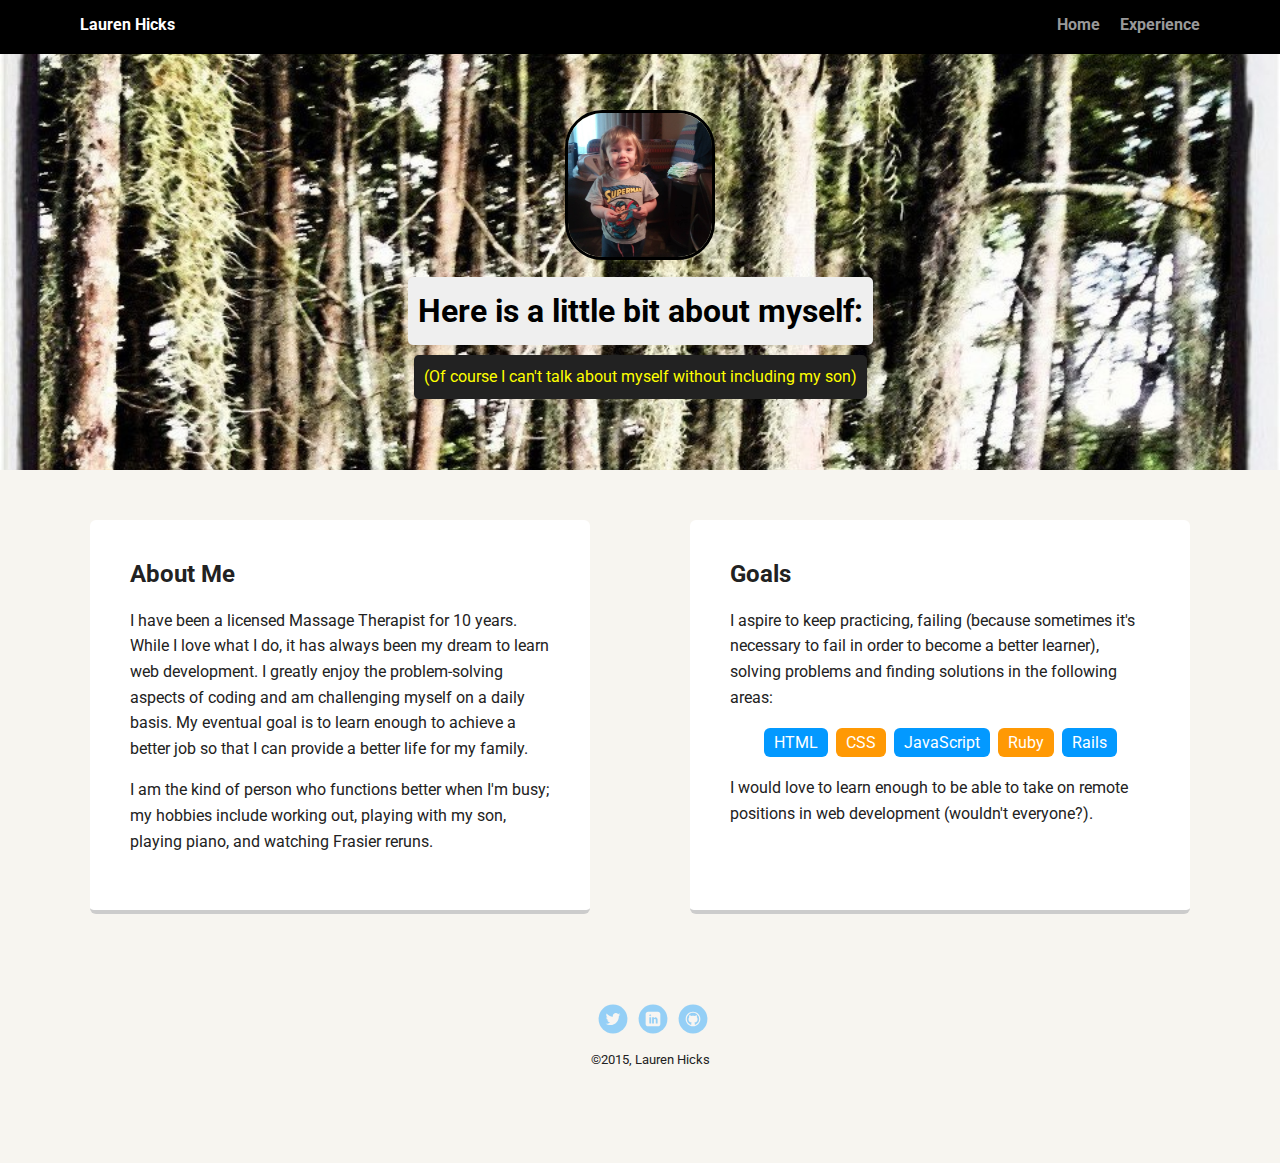
==== experience.html @ c874f332 "editing experience page" ====
<!doctype html>
<html lang="en">
<head>
  <meta charset="utf-8">
  <title>Lauren Hick's Profile</title>
  <meta name="viewport" content="width=device-width, initial-scale=1.0">
  <link rel="stylesheet" href="styles.css">
  <link href="https://fonts.googleapis.com/css?family=Muli%7CRoboto:400,300,500,700,900" rel="stylesheet"></head>
  <body>

    <div class="main-nav">
        <ul class="nav">
          <li class="name">Lauren Hicks</li>
          <li><a href="index.html">Home</a></li>
          <li><a href="#">Experience</a></li>
        </ul>
    </div>

    <header>
      <img src="images/silaslexington.jpg" alt="picture of Silas" class="profile-image">
      <h1 class="tag name">Here is a little bit about myself:</h1>
      <p class="tag location">(Of course I can't talk about myself without including my son)</p>
    </header>

    <main class="flex">
      <div class="card">
        <h2>About Me</h2>
        <p>I have been a licensed Massage Therapist for 10 years. While I love what I do, it has always been my dream to learn web development. I greatly enjoy the problem-solving aspects of coding and am challenging myself on a daily basis. My eventual goal is to learn enough to achieve a better job so that I can provide a better life for my family.</p>
        <p>I am the kind of person who functions better when I'm busy; my hobbies include working out, playing with my son, playing piano, and watching Frasier reruns.</p>
      </div>

      <div class="card">
        <h2>Goals</h2>
        <p>I aspire to keep practicing, failing (because sometimes it's necessary to fail in order to become a better learner), solving problems and finding solutions in the following areas:</p>
        <ul class="skills">
          <li>HTML</li>
          <li>CSS</li>
          <li>JavaScript</li>
          <li>Ruby</li>
          <li>Rails</li>
        </ul>
        <p>I would love to learn enough to be able to take on remote positions in web development (wouldn't everyone?).</p>
      </div>

    </main>
    <footer>
      <ul>
        <li><a href="#" class="social twitter">Twitter</a></li>
        <li><a href="#" class="social linkedin">LinkedIn</a></li>
        <li><a href="#" class="social github">Github</a></li>
      </ul>
      <p class="copyright"><small>&copy;2015, Lauren Hicks</small></p>
    </footer>
  </body>
  </html>
---- styles.css ----
/* Global Layout Set-up */
* {
  box-sizing: border-box;
}

body {
  margin: 0;
  padding: 0;
  text-align: center;
  font-family: 'Roboto', sans-serif;
  color: #222;
  background: #f7f5f0;
}
/* Link Styles */

a {
  text-decoration: none;
  color: #999;
}
a:hover {
  color: #6633ff;
}

/* Section Styles */

.main-nav {
  width: 100%;
  background: black;
  min-height: 30px;
  padding: 10px;
  position: fixed;
  text-align: center;
}
.nav {
  display: flex;
  justify-content: space-around;
  font-weight: 700;
  list-style-type: none;
  margin: 0 auto;
  padding: 0;
}

.nav .name {
    display: block;
    margin-right: auto;
    color: white;
}
.nav li {
  padding: 5px 10px 10px 10px;
}
.nav a {
  transition: all .5s;
}
.nav a:hover {
  color: white
}

header {
  text-align: center;
  background: url('images/swamp2.jpg') no-repeat top center ;
  background-size: cover;
  overflow: hidden;
  padding-top: 60px;
}
header {
  line-height: 1.5;
}
header .profile-image {
  margin-top: 50px;
  width: 150px;
  height: 150px;
  border-radius: 25%;
  border: 3px solid black;
  transition: all .5s;
}
header .profile-image:hover {
  transform: scale(1.2) rotate(5deg);
}

main .silas {
  margin-top: 25px;
  width: 200px;
  height: 200px;
  border-radius: 25%;
  border: 3px solid black;
  transition: all .5s;
}
.tag {
  background-color: #efefef;
  color: black;
  padding: 10px;
  border-radius: 5px;
  display: table;
  margin: 10px auto;
}
.location {
  background-color: #222;
  color: yellow;
}
.card {
  margin: 30px;
  padding: 20px 40px 40px;
  max-width: 500px;
  text-align: left;
  background: #fff;
  border-bottom: 4px solid #ccc;
  border-radius: 6px;
  transition: all .5s;
}
.card:hover {
  border-color: #ff99ff;
}

ul.skills {
  padding: 0;
  text-align: center;
}

.skills li {
  border-radius: 6px;
  display: inline-block;
  background: #ff9904;
  color: white;
  padding: 5px 10px;
  margin: 2px;
}

.skills li:nth-child(odd) {
  background: #0399ff;
}

footer {
  width: 100%;
  min-height: 30px;
  padding: 20px 0 40px 20px;
}

footer .copyright {
  top: -8px;
  font-size: .75em;
}

footer ul {
  list-style-type: none;
  margin: 0;
  padding: 0;
}

footer ul li {
  display: inline-block;
}

a.social {
  display: inline-block;
  text-indent: -9999px;
  margin-left: 5px;
  width: 30px;
  height: 30px;
  background-size: 30px 30px;
  opacity: .4;
  transition: all .5s;
}
a.twitter {
  background-image: url(images/twitter.svg);
}
a.linkedin {
  background-image: url(images/linkedin.svg);
}
a.github {
  background-image: url(images/github.svg);
}
a.social:hover {
  opacity: 1;
}
.clearfix {
  clear: both;
}

/* Styles for larger screens */
@media screen and (min-width: 720px) {

  .flex {
      display: -ms-flexbox;      /* TWEENER - IE 10 */
      display: flex;
      max-width: 1200px;
      -ms-flex-pack: distribute;
      justify-content: space-around;
      margin: 0 auto;
  }

  header {
    min-height: 470px;
  }

  .nav {
    max-width: 1200px;
    padding: 0 30px;
  }


  main {
    padding-top: 20px;
  }

  main p {
    line-height: 1.6em;
  }

  footer {
    font-size: 1.3em;
    max-width: 1200px;
    margin: 40px auto;
}
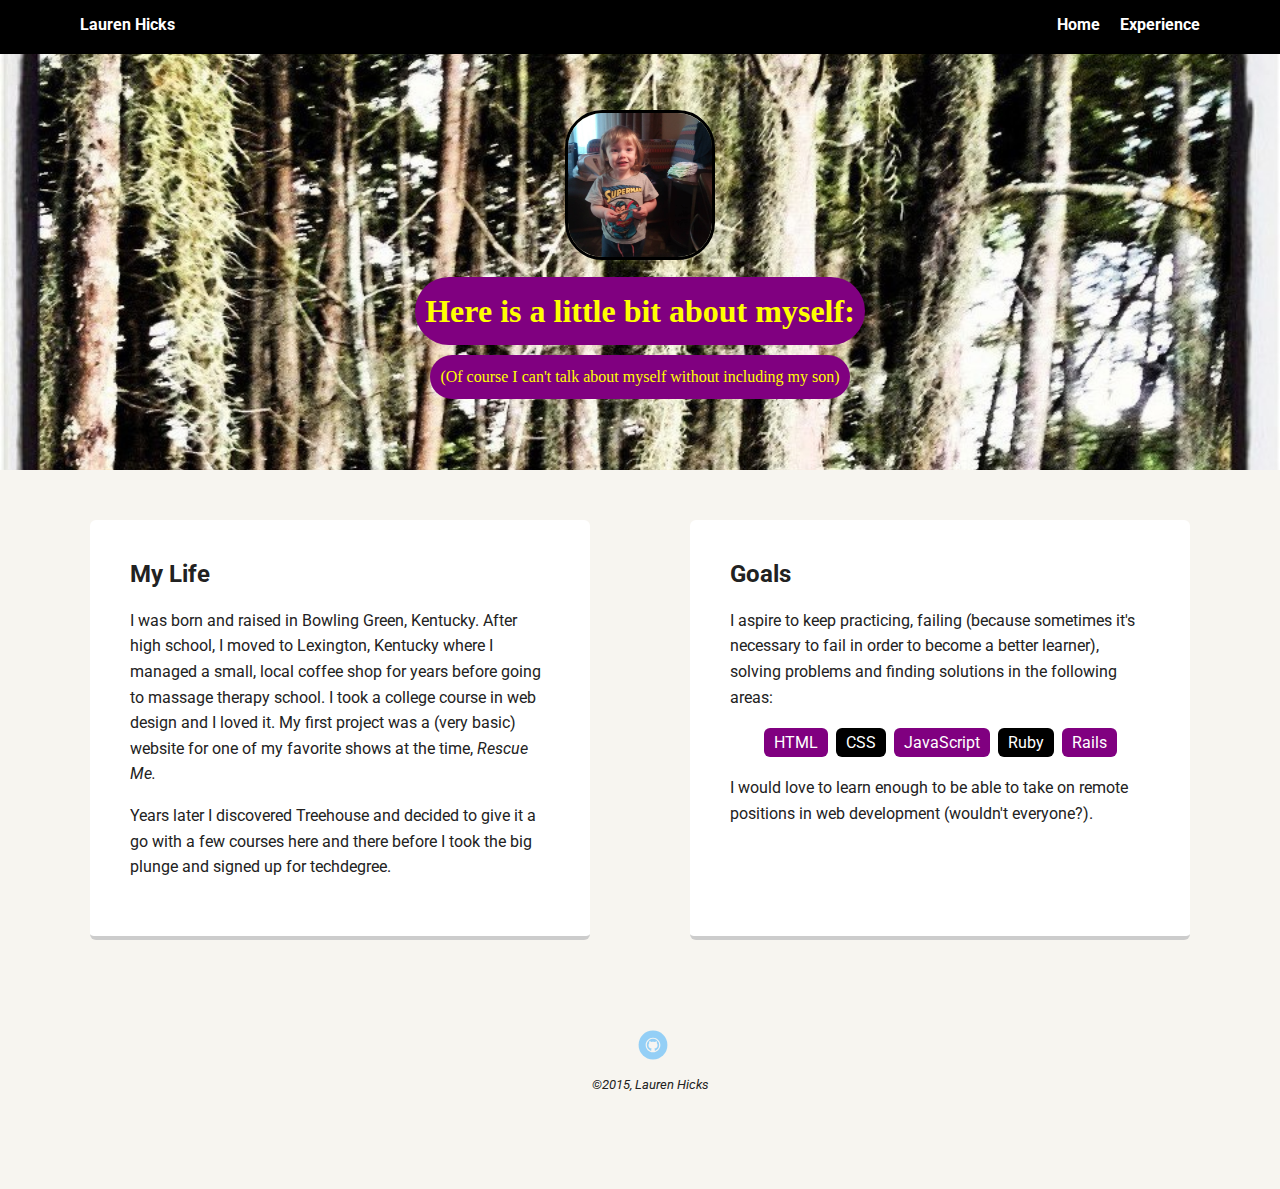
==== commit db5a5b04: "Update experience.html" ====
--- a/experience.html
+++ b/experience.html
@@ -1,55 +1,53 @@
-<!doctype html>
-<html lang="en">
-<head>
-  <meta charset="utf-8">
-  <title>Lauren Hick's Profile</title>
-  <meta name="viewport" content="width=device-width, initial-scale=1.0">
-  <link rel="stylesheet" href="styles.css">
-  <link href="https://fonts.googleapis.com/css?family=Muli%7CRoboto:400,300,500,700,900" rel="stylesheet"></head>
-  <body>
-
-    <div class="main-nav">
-        <ul class="nav">
-          <li class="name">Lauren Hicks</li>
-          <li><a href="index.html">Home</a></li>
-          <li><a href="#">Experience</a></li>
-        </ul>
-    </div>
-
-    <header>
-      <img src="images/silaslexington.jpg" alt="picture of Silas" class="profile-image">
-      <h1 class="tag name">Here is a little bit about myself:</h1>
-      <p class="tag location">(Of course I can't talk about myself without including my son)</p>
-    </header>
-
-    <main class="flex">
-      <div class="card">
-        <h2>About Me</h2>
-        <p>I have been a licensed Massage Therapist for 10 years. While I love what I do, it has always been my dream to learn web development. I greatly enjoy the problem-solving aspects of coding and am challenging myself on a daily basis. My eventual goal is to learn enough to achieve a better job so that I can provide a better life for my family.</p>
-        <p>I am the kind of person who functions better when I'm busy; my hobbies include working out, playing with my son, playing piano, and watching Frasier reruns.</p>
-      </div>
-
-      <div class="card">
-        <h2>Goals</h2>
-        <p>I aspire to keep practicing, failing (because sometimes it's necessary to fail in order to become a better learner), solving problems and finding solutions in the following areas:</p>
-        <ul class="skills">
-          <li>HTML</li>
-          <li>CSS</li>
-          <li>JavaScript</li>
-          <li>Ruby</li>
-          <li>Rails</li>
-        </ul>
-        <p>I would love to learn enough to be able to take on remote positions in web development (wouldn't everyone?).</p>
-      </div>
-
-    </main>
-    <footer>
-      <ul>
-        <li><a href="#" class="social twitter">Twitter</a></li>
-        <li><a href="#" class="social linkedin">LinkedIn</a></li>
-        <li><a href="#" class="social github">Github</a></li>
-      </ul>
-      <p class="copyright"><small>&copy;2015, Lauren Hicks</small></p>
-    </footer>
-  </body>
-  </html>
+<!doctype html>
+<html lang="en">
+<head>
+  <meta charset="utf-8">
+  <title>Lauren Hick's Profile</title>
+  <meta name="viewport" content="width=device-width, initial-scale=1.0">
+  <link rel="stylesheet" href="styles.css">
+  <link href="https://fonts.googleapis.com/css?family=Muli%7CRoboto:400,300,500,700,900" rel="stylesheet"></head>
+  <body>
+
+    <div class="main-nav">
+        <ul class="nav">
+          <li class="name">Lauren Hicks</li>
+          <li><a href="index.html">Home</a></li>
+          <li><a href="#">Experience</a></li>
+        </ul>
+    </div>
+
+    <header>
+      <img src="images/silaslexington.jpg" alt="picture of Silas" class="profile-image">
+      <h1 class="tag name">Here is a little bit about myself:</h1>
+      <p class="tag location">(Of course I can't talk about myself without including my son)</p>
+    </header>
+
+    <main class="flex">
+      <div class="card">
+        <h2>My Life</h2>
+        <p>I was born and raised in Bowling Green, Kentucky. After high school, I moved to Lexington, Kentucky where I managed a small, local coffee shop for years before going to massage therapy school. I took a college course in web design and I loved it. My first project was a (very basic) website for one of my favorite shows at the time, <em>Rescue Me.</em></p>
+        <p>Years later I discovered Treehouse and decided to give it a go with a few courses here and there before I took the big plunge and signed up for techdegree.</p>
+      </div>
+
+      <div class="card">
+        <h2>Goals</h2>
+        <p>I aspire to keep practicing, failing (because sometimes it's necessary to fail in order to become a better learner), solving problems and finding solutions in the following areas:</p>
+        <ul class="skills">
+          <li>HTML</li>
+          <li>CSS</li>
+          <li>JavaScript</li>
+          <li>Ruby</li>
+          <li>Rails</li>
+        </ul>
+        <p>I would love to learn enough to be able to take on remote positions in web development (wouldn't everyone?).</p>
+      </div>
+
+    </main>
+    <footer>
+      <ul>
+        <li><a href="#" class="social github">Github</a></li>
+      </ul>
+      <p class="copyright"><small><em>&copy;2015, Lauren Hicks</em></small></p>
+    </footer>
+  </body>
+  </html>
--- a/styles.css
+++ b/styles.css
@@ -7,7 +7,7 @@
   margin: 0;
   padding: 0;
   text-align: center;
-  font-family: 'Roboto', sans-serif;
+  font-family: 'roboto', sans-serif;
   color: #222;
   background: #f7f5f0;
 }
@@ -15,7 +15,7 @@
 
 a {
   text-decoration: none;
-  color: #999;
+  color: white;
 }
 a:hover {
   color: #6633ff;
@@ -71,10 +71,10 @@
   height: 150px;
   border-radius: 25%;
   border: 3px solid black;
-  transition: all .5s;
+  transition: all .10s;
 }
 header .profile-image:hover {
-  transform: scale(1.2) rotate(5deg);
+  transform: scale(1.2) rotate(10deg);
 }
 
 main .silas {
@@ -86,15 +86,16 @@
   transition: all .5s;
 }
 .tag {
-  background-color: #efefef;
-  color: black;
+  background-color: purple;
+  color: yellow;
   padding: 10px;
-  border-radius: 5px;
+  border-radius: 50px;
   display: table;
   margin: 10px auto;
+  font-family: 'comic sans ms';
 }
 .location {
-  background-color: #222;
+  background-color: purple;
   color: yellow;
 }
 .card {
@@ -119,14 +120,23 @@
 .skills li {
   border-radius: 6px;
   display: inline-block;
-  background: #ff9904;
+  background: black;
   color: white;
   padding: 5px 10px;
   margin: 2px;
 }
 
 .skills li:nth-child(odd) {
-  background: #0399ff;
+  background: purple;
+}
+
+.laptop {
+  margin-top: 25px;
+  width: 300px;
+  height: 300px;
+  border-radius: 25%;
+  border: 3px solid black;
+  transition: all .5s;
 }
 
 footer {
@@ -160,12 +170,8 @@
   opacity: .4;
   transition: all .5s;
 }
-a.twitter {
-  background-image: url(images/twitter.svg);
-}
-a.linkedin {
-  background-image: url(images/linkedin.svg);
-}
+
+
 a.github {
   background-image: url(images/github.svg);
 }
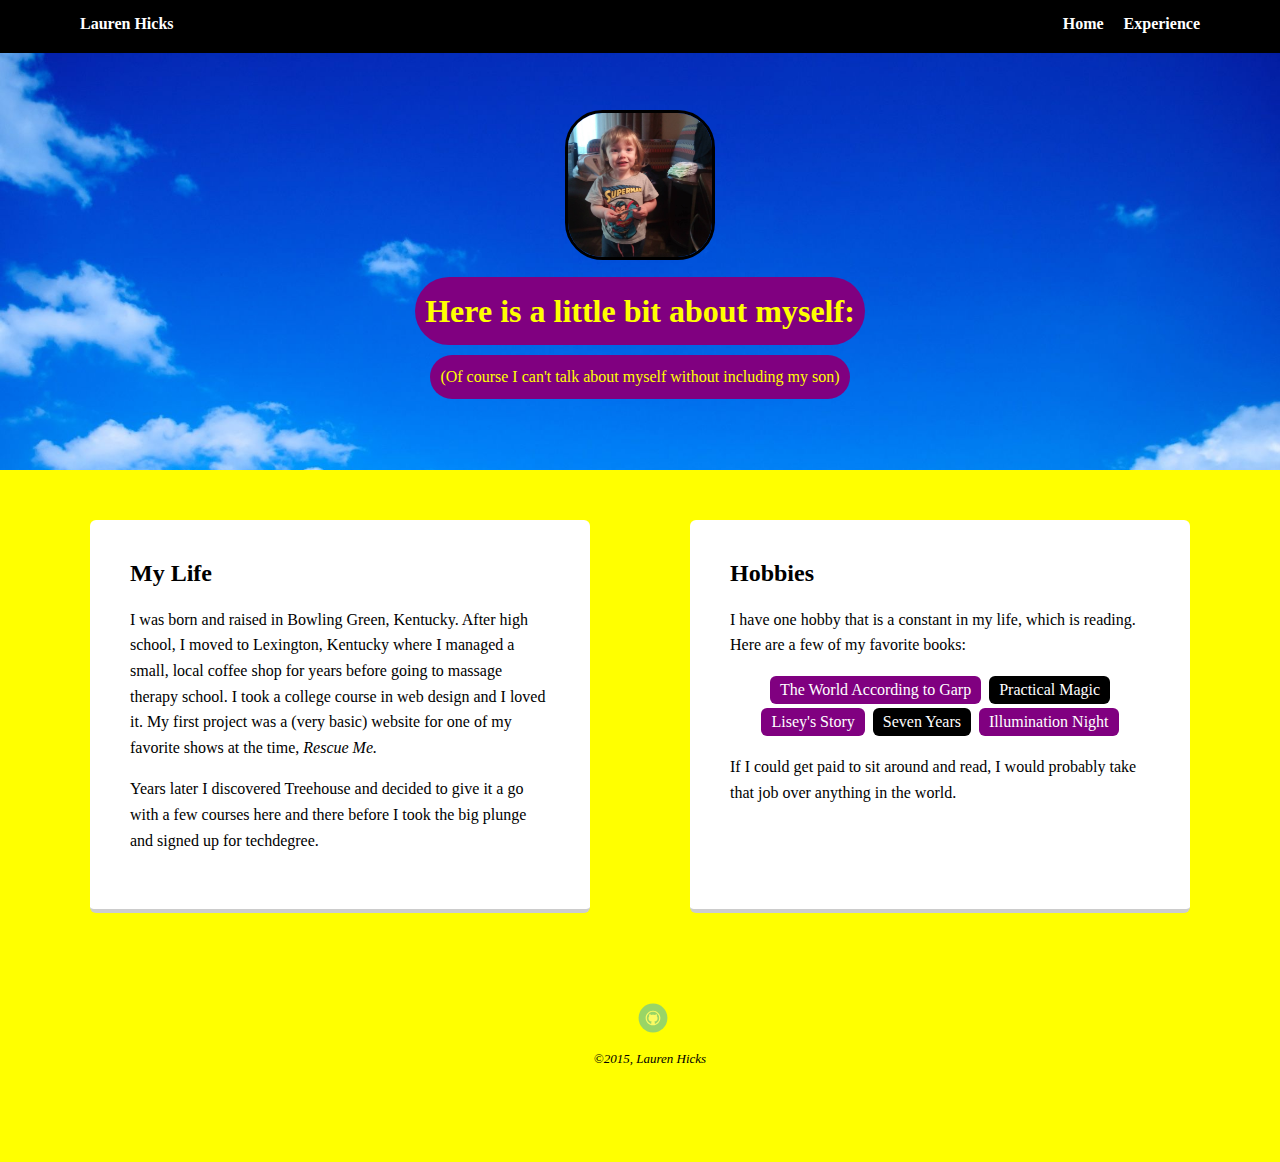
==== commit 32b358c9: "Update experience.html" ====
--- a/experience.html
+++ b/experience.html
@@ -30,16 +30,16 @@
       </div>
 
       <div class="card">
-        <h2>Goals</h2>
-        <p>I aspire to keep practicing, failing (because sometimes it's necessary to fail in order to become a better learner), solving problems and finding solutions in the following areas:</p>
+        <h2>Hobbies</h2>
+        <p>I have one hobby that is a constant in my life, which is reading. Here are a few of my favorite books:</p>
         <ul class="skills">
-          <li>HTML</li>
-          <li>CSS</li>
-          <li>JavaScript</li>
-          <li>Ruby</li>
-          <li>Rails</li>
+          <li>The World According to Garp</li>
+          <li>Practical Magic</li>
+          <li>Lisey's Story</li>
+          <li>Seven Years</li>
+          <li>Illumination Night</li>
         </ul>
-        <p>I would love to learn enough to be able to take on remote positions in web development (wouldn't everyone?).</p>
+        <p>If I could get paid to sit around and read, I would probably take that job over anything in the world.</p>
       </div>
 
     </main>
--- a/styles.css
+++ b/styles.css
@@ -7,9 +7,9 @@
   margin: 0;
   padding: 0;
   text-align: center;
-  font-family: 'roboto', sans-serif;
-  color: #222;
-  background: #f7f5f0;
+  font-family: 'comic sans ms';
+  color: black;
+  background: yellow;
 }
 /* Link Styles */
 
@@ -57,7 +57,7 @@
 
 header {
   text-align: center;
-  background: url('images/swamp2.jpg') no-repeat top center ;
+  background: url('images/background.jpg') no-repeat top center ;
   background-size: cover;
   overflow: hidden;
   padding-top: 60px;
@@ -78,6 +78,14 @@
 }
 
 main .silas {
+  margin-top: 25px;
+  width: 200px;
+  height: 200px;
+  border-radius: 25%;
+  border: 3px solid black;
+  transition: all .5s;
+}
+main .frasier {
   margin-top: 25px;
   width: 200px;
   height: 200px;
@@ -134,7 +142,7 @@
   margin-top: 25px;
   width: 300px;
   height: 300px;
-  border-radius: 25%;
+  border-radius: 50%;
   border: 3px solid black;
   transition: all .5s;
 }
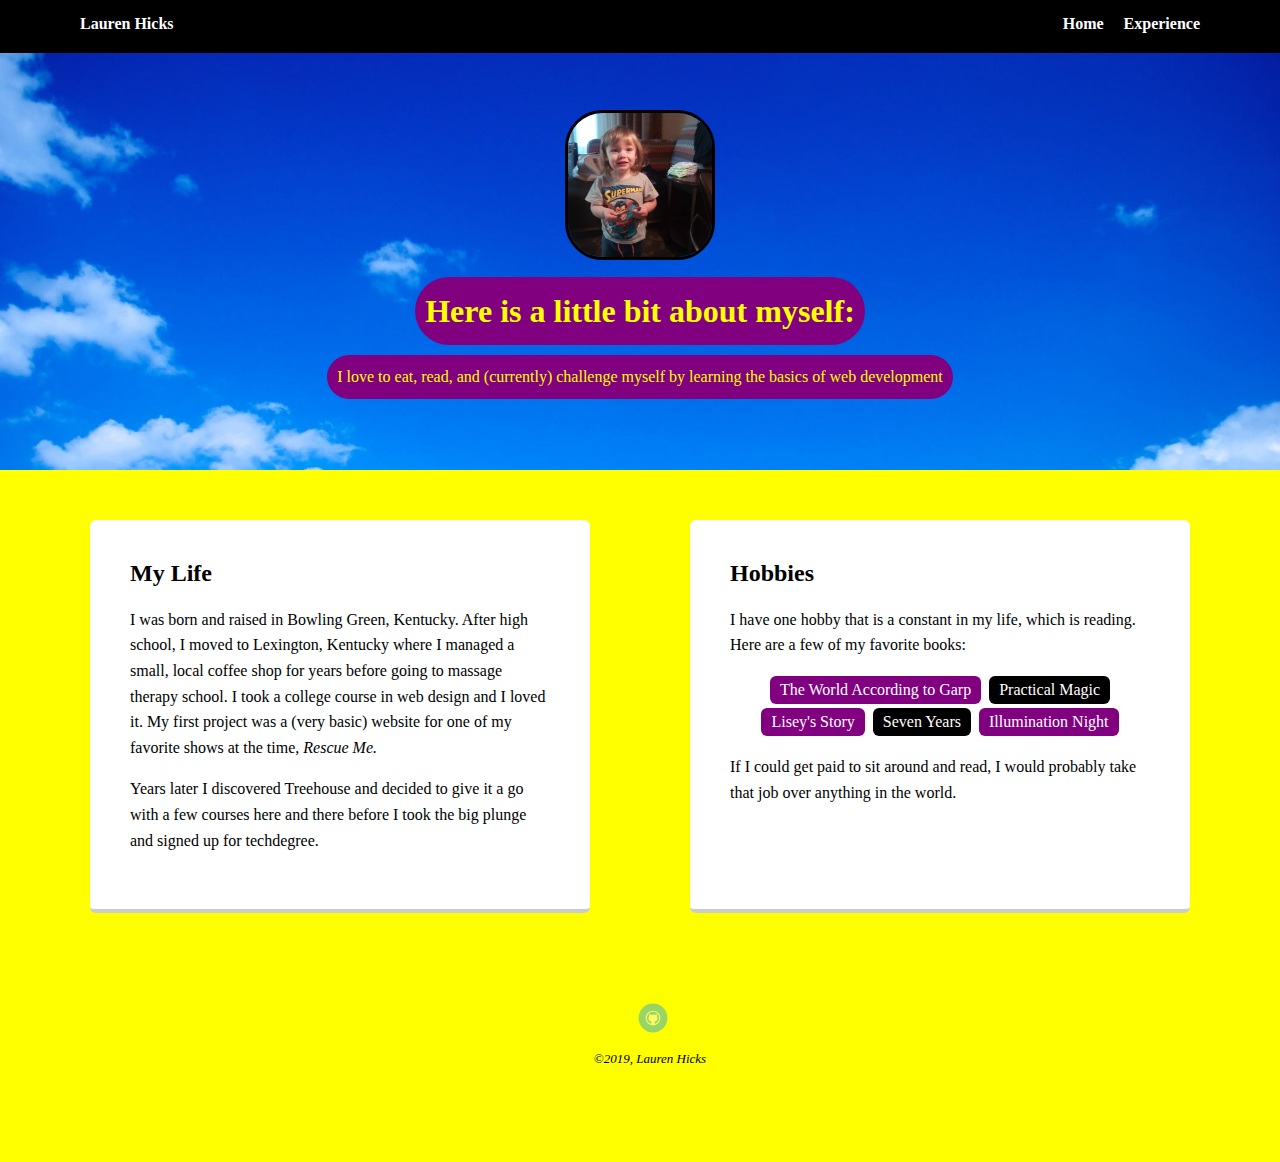
==== commit b6059ab7: "Update experience.html" ====
--- a/experience.html
+++ b/experience.html
@@ -19,7 +19,7 @@
     <header>
       <img src="images/silaslexington.jpg" alt="picture of Silas" class="profile-image">
       <h1 class="tag name">Here is a little bit about myself:</h1>
-      <p class="tag location">(Of course I can't talk about myself without including my son)</p>
+      <p class="tag location">I love to eat, read, and (currently) challenge myself by learning the basics of web development</p>
     </header>
 
     <main class="flex">
@@ -47,7 +47,7 @@
       <ul>
         <li><a href="#" class="social github">Github</a></li>
       </ul>
-      <p class="copyright"><small><em>&copy;2015, Lauren Hicks</em></small></p>
+      <p class="copyright"><small><em>&copy;2019, Lauren Hicks</em></small></p>
     </footer>
   </body>
   </html>
